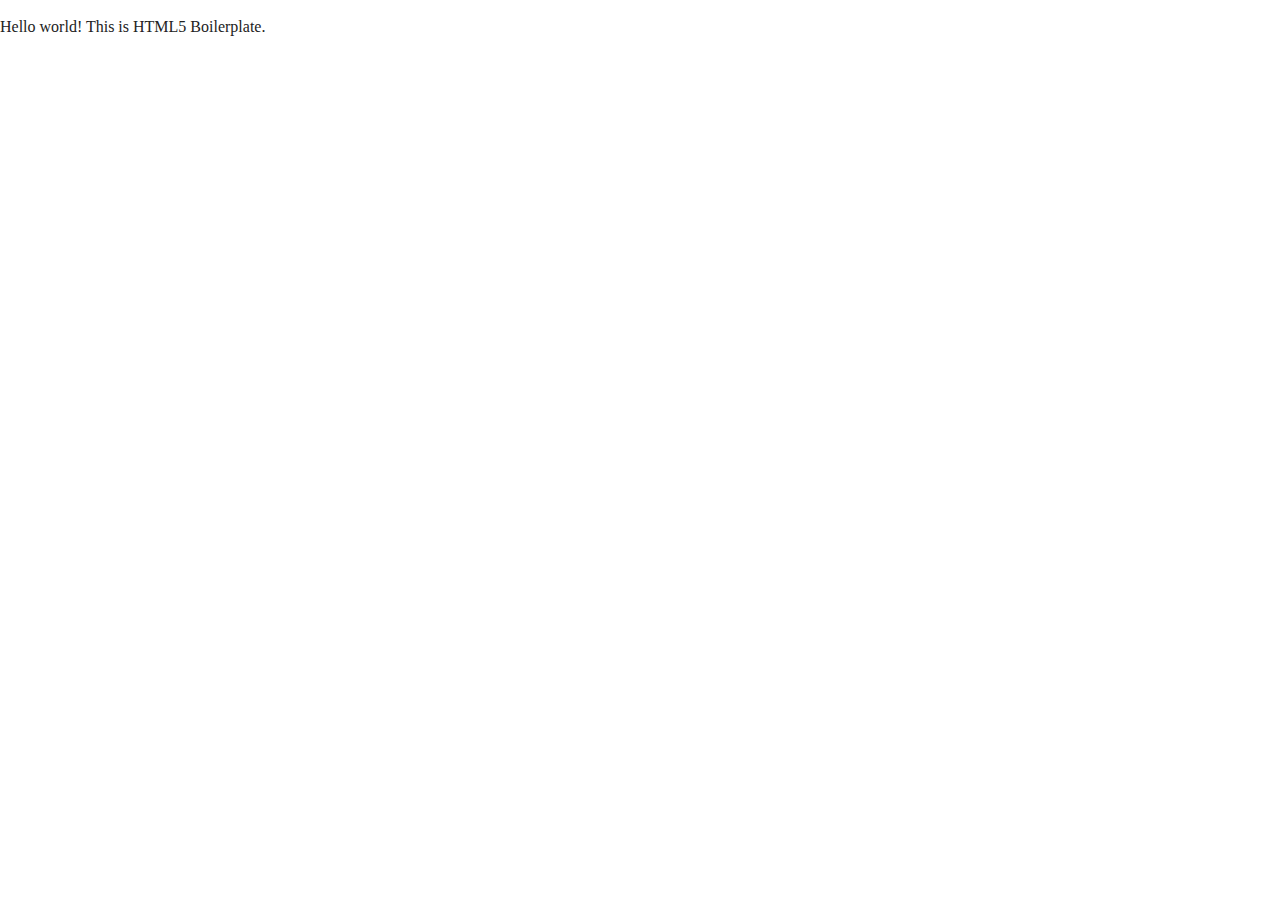
==== about/index.html @ 16cebc6e "Coded raw html for homepage" ====
<!doctype html>
<html class="no-js" lang="">

<head>
  <meta charset="utf-8">
  <title></title>
  <meta name="description" content="">
  <meta name="viewport" content="width=device-width, initial-scale=1">

  <meta property="og:title" content="">
  <meta property="og:type" content="">
  <meta property="og:url" content="">
  <meta property="og:image" content="">

  <link rel="manifest" href="site.webmanifest">
  <link rel="apple-touch-icon" href="icon.png">
  <!-- Place favicon.ico in the root directory -->

  <link rel="stylesheet" href="../css/normalize.css">
  <link rel="stylesheet" href="../css/main.css">

  <meta name="theme-color" content="#fafafa">
</head>

<body>

  <!-- Add your site or application content here -->
  <p>Hello world! This is HTML5 Boilerplate.</p>
  <script src="../js/vendor/modernizr-3.11.2.min.js"></script>
  <script src="../js/plugins.js"></script>
  <script src="../js/main.js"></script>

  <!-- Google Analytics: change UA-XXXXX-Y to be your site's ID. -->
  <script>
    window.ga = function () { ga.q.push(arguments) }; ga.q = []; ga.l = +new Date;
    ga('create', 'UA-XXXXX-Y', 'auto'); ga('set', 'anonymizeIp', true); ga('set', 'transport', 'beacon'); ga('send', 'pageview')
  </script>
  <script src="https://www.google-analytics.com/analytics.js" async></script>
</body>

</html>
---- css/main.css ----
/*! HTML5 Boilerplate v8.0.0 | MIT License | https://html5boilerplate.com/ */

/* main.css 2.1.0 | MIT License | https://github.com/h5bp/main.css#readme */
/*
 * What follows is the result of much research on cross-browser styling.
 * Credit left inline and big thanks to Nicolas Gallagher, Jonathan Neal,
 * Kroc Camen, and the H5BP dev community and team.
 */

/* ==========================================================================
   Base styles: opinionated defaults
   ========================================================================== */

html {
  color: #222;
  font-size: 1em;
  line-height: 1.4;
}

/*
 * Remove text-shadow in selection highlight:
 * https://twitter.com/miketaylr/status/12228805301
 *
 * Vendor-prefixed and regular ::selection selectors cannot be combined:
 * https://stackoverflow.com/a/16982510/7133471
 *
 * Customize the background color to match your design.
 */

::-moz-selection {
  background: #b3d4fc;
  text-shadow: none;
}

::selection {
  background: #b3d4fc;
  text-shadow: none;
}

/*
 * A better looking default horizontal rule
 */

hr {
  display: block;
  height: 1px;
  border: 0;
  border-top: 1px solid #ccc;
  margin: 1em 0;
  padding: 0;
}

/*
 * Remove the gap between audio, canvas, iframes,
 * images, videos and the bottom of their containers:
 * https://github.com/h5bp/html5-boilerplate/issues/440
 */

audio,
canvas,
iframe,
img,
svg,
video {
  vertical-align: middle;
}

/*
 * Remove default fieldset styles.
 */

fieldset {
  border: 0;
  margin: 0;
  padding: 0;
}

/*
 * Allow only vertical resizing of textareas.
 */

textarea {
  resize: vertical;
}

/* ==========================================================================
   Author's custom styles
   ========================================================================== */

/* ==========================================================================
   Helper classes
   ========================================================================== */

/*
 * Hide visually and from screen readers
 */

.hidden,
[hidden] {
  display: none !important;
}

/*
 * Hide only visually, but have it available for screen readers:
 * https://snook.ca/archives/html_and_css/hiding-content-for-accessibility
 *
 * 1. For long content, line feeds are not interpreted as spaces and small width
 *    causes content to wrap 1 word per line:
 *    https://medium.com/@jessebeach/beware-smushed-off-screen-accessible-text-5952a4c2cbfe
 */

.sr-only {
  border: 0;
  clip: rect(0, 0, 0, 0);
  height: 1px;
  margin: -1px;
  overflow: hidden;
  padding: 0;
  position: absolute;
  white-space: nowrap;
  width: 1px;
  /* 1 */
}

/*
 * Extends the .sr-only class to allow the element
 * to be focusable when navigated to via the keyboard:
 * https://www.drupal.org/node/897638
 */

.sr-only.focusable:active,
.sr-only.focusable:focus {
  clip: auto;
  height: auto;
  margin: 0;
  overflow: visible;
  position: static;
  white-space: inherit;
  width: auto;
}

/*
 * Hide visually and from screen readers, but maintain layout
 */

.invisible {
  visibility: hidden;
}

/*
 * Clearfix: contain floats
 *
 * For modern browsers
 * 1. The space content is one way to avoid an Opera bug when the
 *    `contenteditable` attribute is included anywhere else in the document.
 *    Otherwise it causes space to appear at the top and bottom of elements
 *    that receive the `clearfix` class.
 * 2. The use of `table` rather than `block` is only necessary if using
 *    `:before` to contain the top-margins of child elements.
 */

.clearfix::before,
.clearfix::after {
  content: " ";
  display: table;
}

.clearfix::after {
  clear: both;
}

/* ==========================================================================
   EXAMPLE Media Queries for Responsive Design.
   These examples override the primary ('mobile first') styles.
   Modify as content requires.
   ========================================================================== */

@media only screen and (min-width: 35em) {
  /* Style adjustments for viewports that meet the condition */
}

@media print,
  (-webkit-min-device-pixel-ratio: 1.25),
  (min-resolution: 1.25dppx),
  (min-resolution: 120dpi) {
  /* Style adjustments for high resolution devices */
}

/* ==========================================================================
   Print styles.
   Inlined to avoid the additional HTTP request:
   https://www.phpied.com/delay-loading-your-print-css/
   ========================================================================== */

@media print {
  *,
  *::before,
  *::after {
    background: #fff !important;
    color: #000 !important;
    /* Black prints faster */
    box-shadow: none !important;
    text-shadow: none !important;
  }

  a,
  a:visited {
    text-decoration: underline;
  }

  a[href]::after {
    content: " (" attr(href) ")";
  }

  abbr[title]::after {
    content: " (" attr(title) ")";
  }

  /*
   * Don't show links that are fragment identifiers,
   * or use the `javascript:` pseudo protocol
   */
  a[href^="#"]::after,
  a[href^="javascript:"]::after {
    content: "";
  }

  pre {
    white-space: pre-wrap !important;
  }

  pre,
  blockquote {
    border: 1px solid #999;
    page-break-inside: avoid;
  }

  /*
   * Printing Tables:
   * https://web.archive.org/web/20180815150934/http://css-discuss.incutio.com/wiki/Printing_Tables
   */
  thead {
    display: table-header-group;
  }

  tr,
  img {
    page-break-inside: avoid;
  }

  p,
  h2,
  h3 {
    orphans: 3;
    widows: 3;
  }

  h2,
  h3 {
    page-break-after: avoid;
  }
}
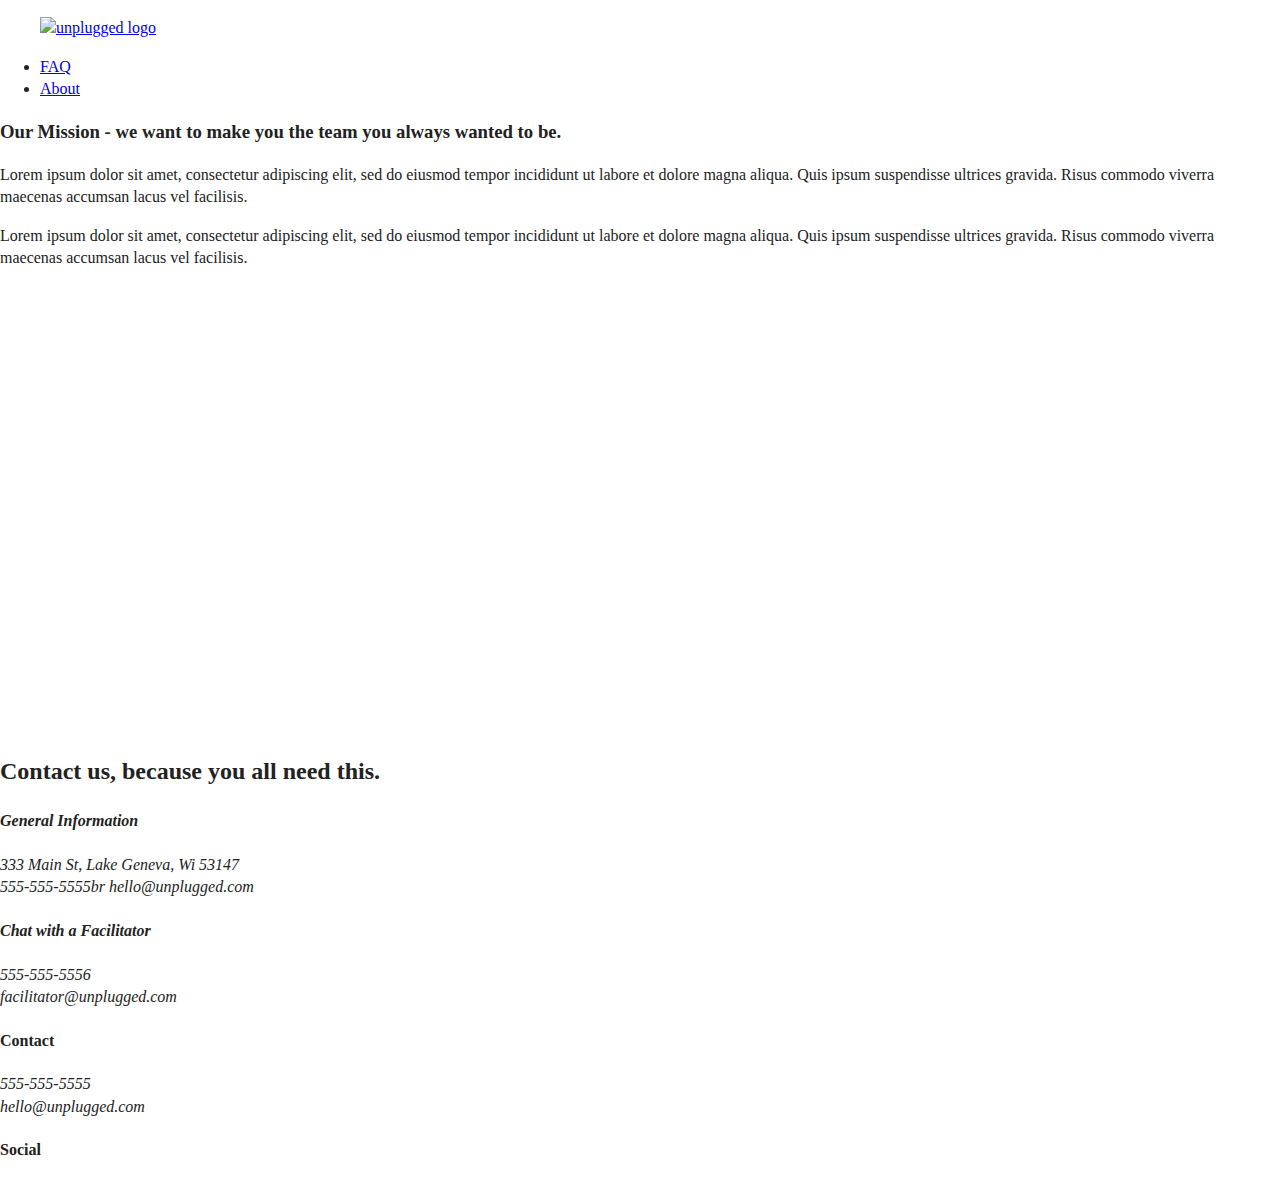
==== commit c1a9fce3: "Coded the raw html for the about page" ====
--- a/about/index.html
+++ b/about/index.html
@@ -3,7 +3,7 @@
 
 <head>
   <meta charset="utf-8">
-  <title></title>
+  <title>Unplugged</title>
   <meta name="description" content="">
   <meta name="viewport" content="width=device-width, initial-scale=1">
 
@@ -19,13 +19,105 @@
   <link rel="stylesheet" href="../css/normalize.css">
   <link rel="stylesheet" href="../css/main.css">
 
+  <!-- Google Fonts -->
+  <link href="https://fonts.googleapis.com/css?family=Open+Sans:400,700|Poppins:500,700" rel="stylesheet">
+  <!-- FontAwesome CDN version 5.5 -->
+  <link rel="stylesheet" href="https://use.fontawesome.com/releases/v5.5.0/css/all.css" integrity="sha384-B4dIYHKNBt8Bc12p+WXckhzcICo0wtJAoU8YZTY5qE0Id1GSseTk6S+L3BlXeVIU" crossorigin="anonymous">
+
   <meta name="theme-color" content="#fafafa">
 </head>
 
 <body>
+  <!-- HEADER -->
+  <header>
+    <div class="content-wrapper">
+      <figure>
+        <a href="#"><img src="img/unpluggedlogo.png" alt="unplugged logo"></a>
+      </figure>
+        <div class="header-divider"></div>
+        <nav>
+          <ul>
+            <li><a href="faq/index.html" target="_blank">FAQ</a></li>
+            <li><a href="about/index.html" target="_blank">About</a></li>
+          </ul>
+        </nav>
+    </div>
+  </header>
+  <!-- MAIN -->
+  <main>
+    <section class="mission">
+        <div class="content-wrapper">
+            <h3>Our Mission - we want to make you the team you always wanted to be.</h3>
+            <div class="mission-content">
+                <p>Lorem ipsum dolor sit amet, consectetur adipiscing elit, sed do eiusmod tempor incididunt ut labore et dolore magna aliqua. Quis ipsum suspendisse ultrices gravida. Risus commodo viverra maecenas accumsan lacus vel facilisis.</p>
+                <p>Lorem ipsum dolor sit amet, consectetur adipiscing elit, sed do eiusmod tempor incididunt ut labore et dolore magna aliqua. Quis ipsum suspendisse ultrices gravida. Risus commodo viverra maecenas accumsan lacus vel facilisis.</p>
+            </div><!-- mission-content end-->
+        </div><!-- content-wrapper end-->
+    </section>
+    <section class="map">
+        <figure>
+            <iframe src="https://www.google.com/maps/embed?pb=!1m18!1m12!1m3!1d2937.264848877189!2d-88.42986248453636!3d42.59212397917199!2m3!1f0!2f0!3f0!3m2!1i1024!2i768!4f13.1!3m3!1m2!1s0x88058bbbacb5568f%3A0xac5d9a1fbeb32534!2s333+W+Main+St%2C+Lake+Geneva%2C+WI+53147!5e0!3m2!1sen!2sus!4v1541558469187" width="600" height="450" frameborder="0" style="border:0" allowfullscreen=""></iframe>
+        </figure>
+    </section>
+    <section class="contact-section">
+        <div class="content-wrapper">
+            <h2>Contact us, because you all need this.</h2>
+            <address class="contact-content">
+                <div>
+                    <h4>General Information</h4>
+                    <p>333 Main St, Lake Geneva, Wi 53147
+                        <br>
+                        555-555-5555br  
+                        hello@unplugged.com
+                    </p>
+                </div>
+                <div>
+                    <h4>Chat with a Facilitator</h4>
+                    <p>555-555-5556
+                        <br>
+                        facilitator@unplugged.com
+                    </p>
+                </div>
+            </address>
+        </div>
+    </section>
+  </main>
+  <!-- FOOTER -->
+  <footer>
+    <div class="content-wrapper">
+      <div class="footer-content">
+        <div class="contact">
+          <h4>Contact</h4>
+          <address>
+            <p>555-555-5555
+              <br>
+              hello@unplugged.com
+            </p>
+          </address>
+        </div><!-- contact end -->
+        <div class="social">
+          <h4>Social</h4>
+          <div class="social-icons">
+            <p>
+              <a href="https://www.facebook.com/Skillcrush/" target="_blank"><i class="fab fa-facebook-f"></i></a>
+            </p>
+            <p>
+              <a href="https://twitter.com/Skillcrush" target="_blank"><i class="fab fa-twitter"></i></a>
+            </p>
+            <p>
+              <a href="https://www.instagram.com/skillcrush/" target="_blank"><i class="fab fa-instagram"></i></a>
+            </p>
+          </div><!-- social icons ends-->
+        </div><!-- social ends -->
+      </div><!-- footer-content ends -->
+    </div><!-- content wrapper ends -->
+    <div class="copyright">
 
-  <!-- Add your site or application content here -->
-  <p>Hello world! This is HTML5 Boilerplate.</p>
+    </div>
+  </footer>
+
+
+  <!-- Scripts -->
   <script src="../js/vendor/modernizr-3.11.2.min.js"></script>
   <script src="../js/plugins.js"></script>
   <script src="../js/main.js"></script>
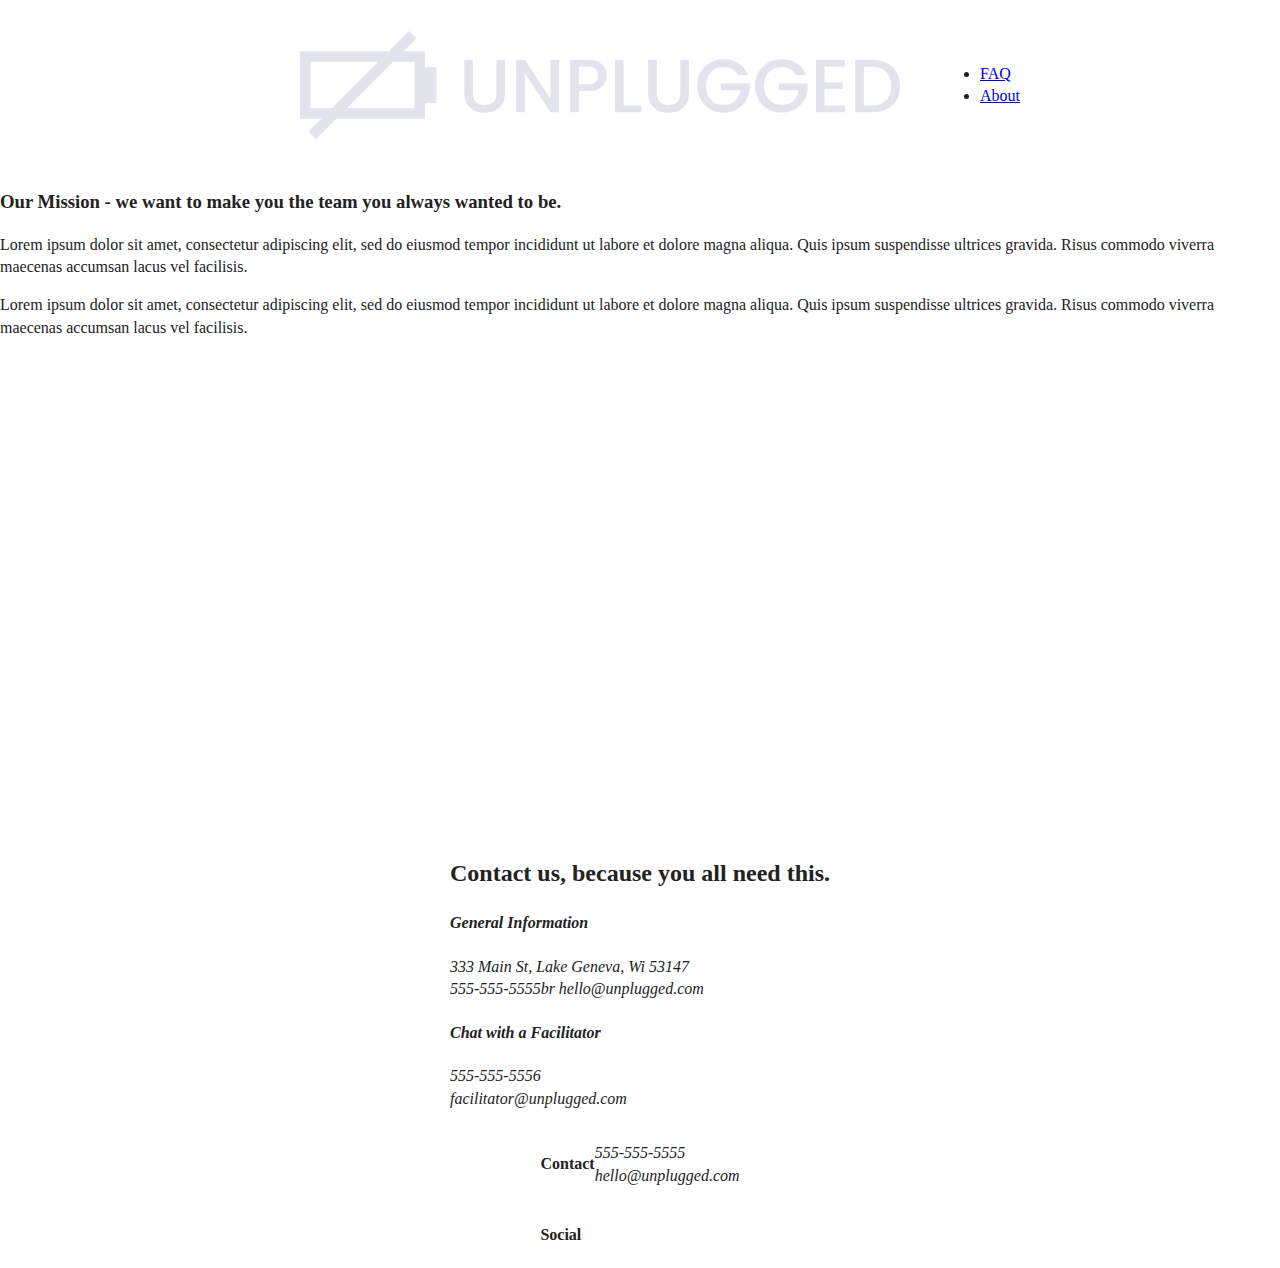
==== commit e945cf6c: "Added responsive css" ====
--- a/about/index.html
+++ b/about/index.html
@@ -32,7 +32,7 @@
   <header>
     <div class="content-wrapper">
       <figure>
-        <a href="#"><img src="img/unpluggedlogo.png" alt="unplugged logo"></a>
+        <a href="#"><img src="../img/unpluggedlogo.png" alt="unplugged logo"></a>
       </figure>
         <div class="header-divider"></div>
         <nav>
--- a/css/main.css
+++ b/css/main.css
@@ -86,6 +86,197 @@
 /* ==========================================================================
    Author's custom styles
    ========================================================================== */
+
+/* -------------------- Base Header - Footer Styles ---------------------------*/
+
+header, footer {
+  display: flex;
+  justify-content: center;
+  align-items: center;
+  flex-flow: row wrap;
+}
+
+/* Header Styles */
+header {
+  padding: 15px 0;
+}
+
+header .content-wrapper {
+  margin: 0;
+  display: flex;
+  justify-content: center;
+  align-items: center;
+  flex-flow: row wrap;
+}
+
+header figure {
+
+}
+
+.header-divider {
+
+}
+
+header nav {
+  display: flex;
+  justify-content: center;
+  align-items: center;
+  flex-flow: row wrap;
+}
+
+  /* Here Area Styles */
+.hero-area {
+  background: url('../img/bridge.jpg');
+  background-size: cover;
+  background-position: center;
+  min-height: 500px;
+  display: flex;
+  justify-content: center;
+  flex-flow: row wrap;
+}
+
+main .content-wrapper {
+
+}
+
+aside {
+  display: flex;
+justify-content: center;
+align-items: center;
+flex-flow: row wrap;
+}
+
+main .form-description {
+
+}
+
+main .form {
+
+}
+
+main form {
+
+}
+
+/* Features Styles */
+.features {
+  display: flex;
+  justify-content: center;
+  align-items: center;
+  flex-flow: row wrap;
+}
+
+.features .content-wrapper {
+
+}
+
+.feature-items {
+  display: flex;
+  justify-content: center;
+  align-items: center;
+  flex-flow: row wrap;
+}
+
+.fontawesome-icons {
+
+}
+
+.features-items-description {
+
+}
+
+/* Reviews Styles */ 
+.reviews {
+  display: flex;
+  justify-content: center;
+  align-items: center;
+  flex-flow: row wrap;
+}
+
+.reviews .content-wrapper {
+
+}
+
+.reviews figure {
+
+}
+
+/* -------------------- About Page Styles ---------------------------*/
+.mission {
+  display: flex;
+  justify-content: center;
+  align-items: center;
+  flex-flow: row wrap;
+}
+
+.contact-section {
+  display: flex;
+  justify-content: center;
+  align-items: center;
+  flex-flow: row wrap;
+}
+
+/* -------------------- FAQ Page Styles ---------------------------*/
+
+.faq {
+  display: flex;
+  justify-content: center;
+  align-items: center;
+  flex-flow: row wrap;
+}
+
+.faq .content-wrapper {
+  display: flex;
+  justify-content: center;
+  align-items: center;
+  flex-flow: row wrap;
+}
+
+
+
+
+/* -------------------- Mobile Styles - Homepage ---------------------------*/
+.hero-area {
+
+}
+
+aside {
+
+}
+
+/* -------------------- Mobile Styles - About Page ---------------------------*/
+
+/* -------------------- Mobile Styles - FAQ Page ---------------------------*/
+
+
+/* Footer Styles */
+
+footer {
+
+}
+
+footer .content-wrapper {
+
+}
+
+.contact {
+  display: flex;
+  justify-content: center;
+  align-items: center;
+  flex-flow: row wrap;
+}
+
+footer address {
+
+}
+
+.social {
+
+}
+
+.social-icons {
+
+}
 
 /* ==========================================================================
    Helper classes
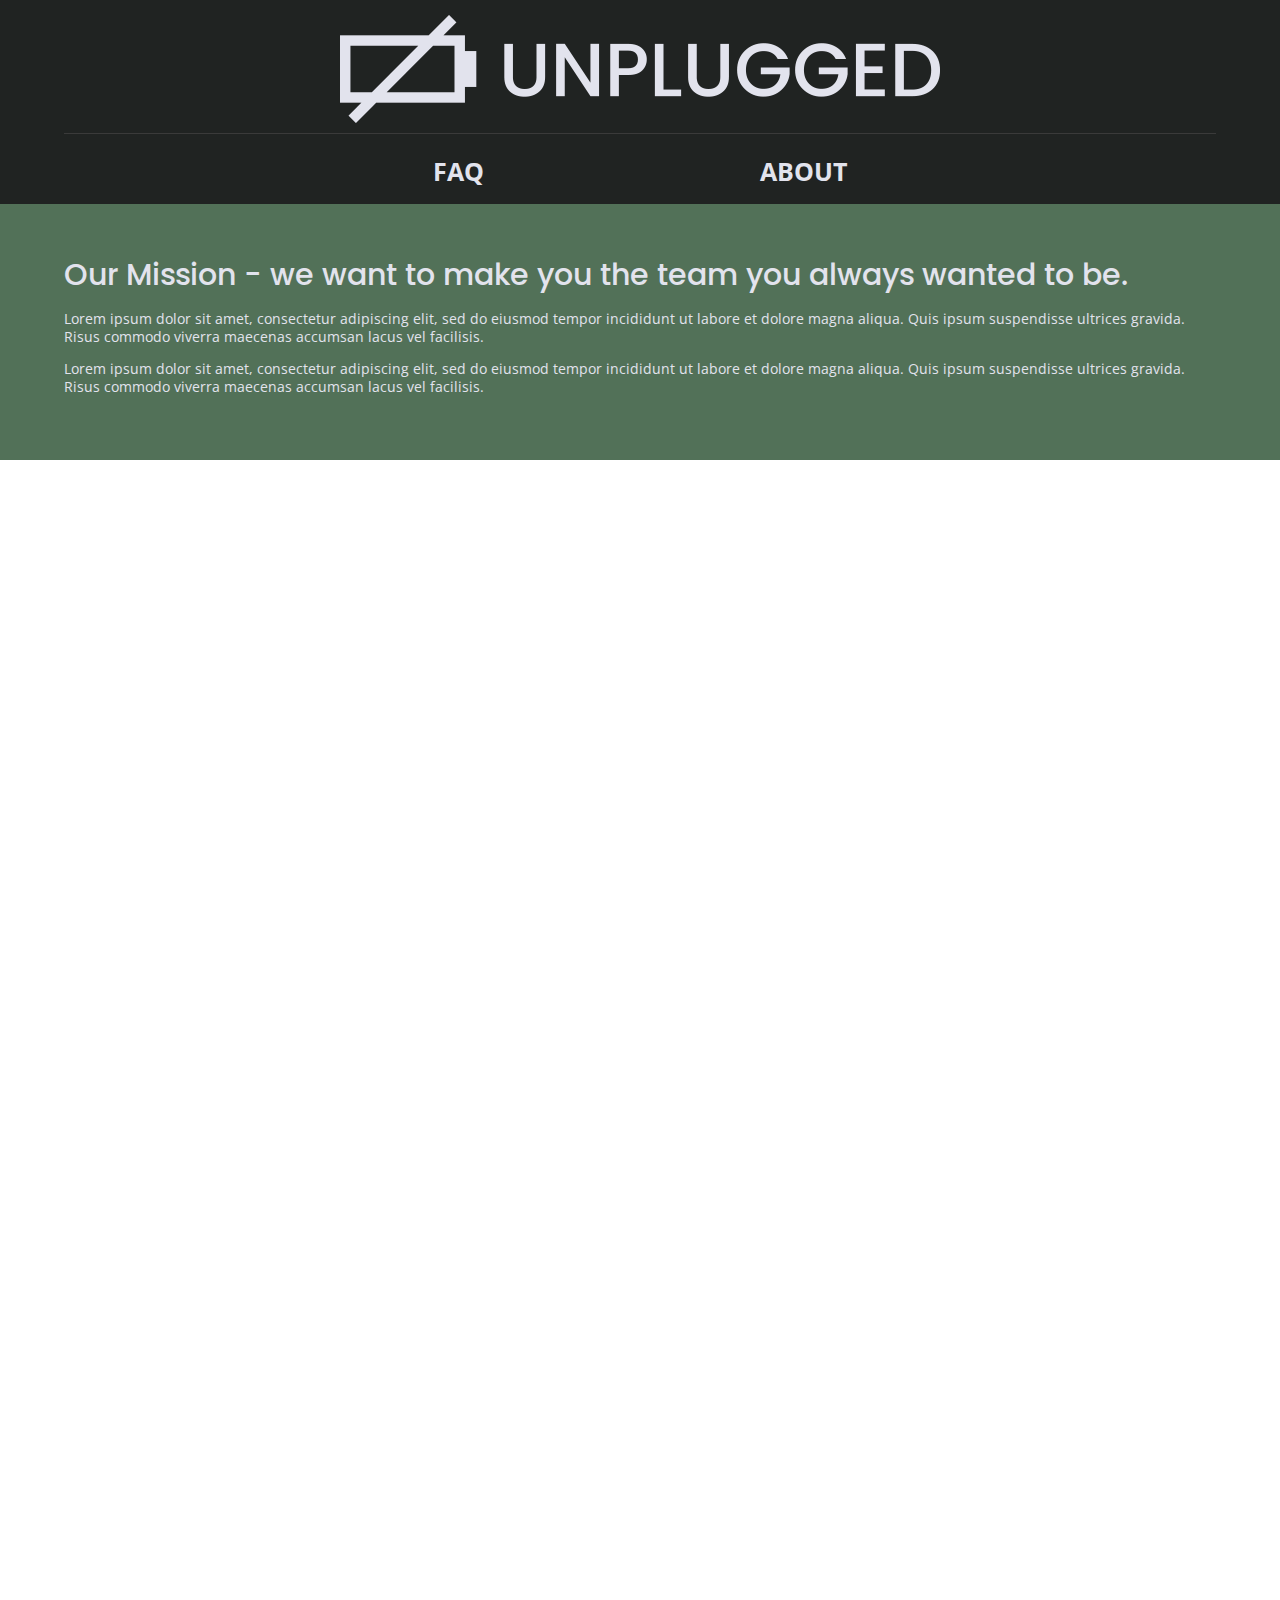
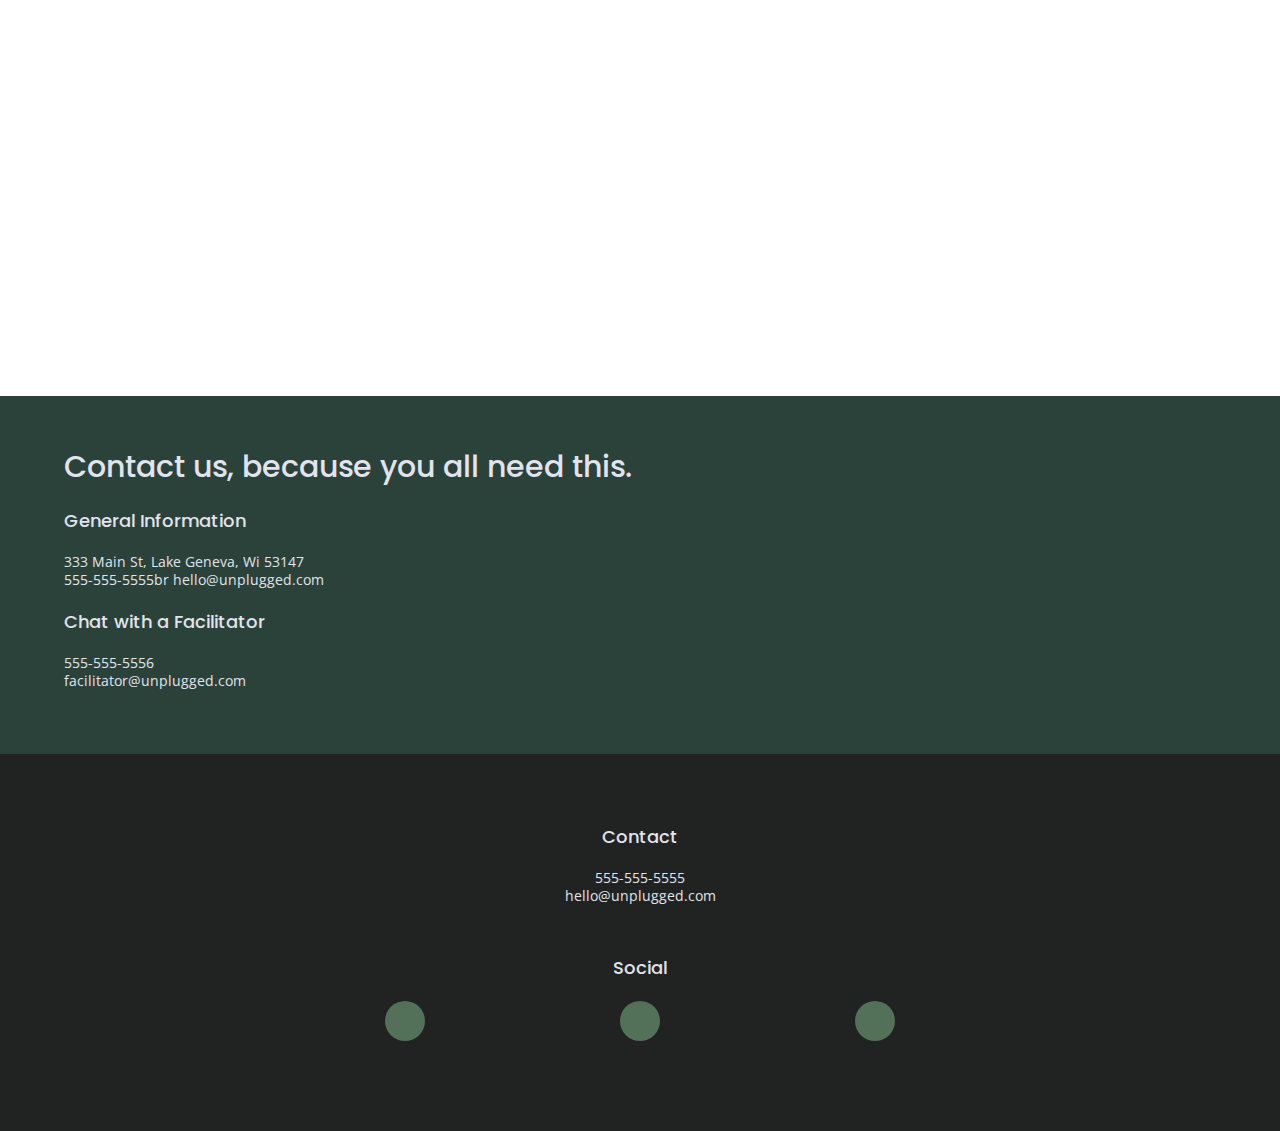
==== commit b8bfdb71: "Add design css for home, about and faq page for mobile" ====
--- a/about/index.html
+++ b/about/index.html
@@ -37,8 +37,8 @@
         <div class="header-divider"></div>
         <nav>
           <ul>
-            <li><a href="faq/index.html" target="_blank">FAQ</a></li>
-            <li><a href="about/index.html" target="_blank">About</a></li>
+            <li><a href="../faq/index.html" target="_blank">FAQ</a></li>
+            <li><a href="index.html" target="_blank">About</a></li>
           </ul>
         </nav>
     </div>
@@ -47,7 +47,7 @@
   <main>
     <section class="mission">
         <div class="content-wrapper">
-            <h3>Our Mission - we want to make you the team you always wanted to be.</h3>
+            <h2>Our Mission - we want to make you the team you always wanted to be.</h2>
             <div class="mission-content">
                 <p>Lorem ipsum dolor sit amet, consectetur adipiscing elit, sed do eiusmod tempor incididunt ut labore et dolore magna aliqua. Quis ipsum suspendisse ultrices gravida. Risus commodo viverra maecenas accumsan lacus vel facilisis.</p>
                 <p>Lorem ipsum dolor sit amet, consectetur adipiscing elit, sed do eiusmod tempor incididunt ut labore et dolore magna aliqua. Quis ipsum suspendisse ultrices gravida. Risus commodo viverra maecenas accumsan lacus vel facilisis.</p>
--- a/css/main.css
+++ b/css/main.css
@@ -87,6 +87,53 @@
    Author's custom styles
    ========================================================================== */
 
+ /* -------------------- Global Styles  ---------------------------*/  
+
+ body {
+  font-size: 1em;
+  font-family: 'Open Sans', sans-serif;
+  color: #e2e3ed;
+  text-align: left;
+ }
+
+ h2 {
+  font-family: 'Poppins', sans-serif;
+  font-weight: 500;
+  font-size: 1.875em;
+  margin: 0;
+}
+
+h3, h4 {
+  font-family: 'Poppins', sans-serif;
+  font-weight: 500;
+  font-size: 1.125em;
+  margin: 20px 0;
+}
+
+p {
+  font-size: .875em;
+  line-height: 1.285;
+}
+
+a {
+  color: #e2e3ed;
+  text-decoration: none;
+}
+
+ img {
+   width: 100%;
+ }
+
+ figure {
+   margin: 0;
+ }
+
+ ul, ol {
+   list-style: none;
+   margin: 0;
+   padding: 0;
+ }
+
 /* -------------------- Base Header - Footer Styles ---------------------------*/
 
 header, footer {
@@ -94,6 +141,7 @@
   justify-content: center;
   align-items: center;
   flex-flow: row wrap;
+  background: #202322;
 }
 
 /* Header Styles */
@@ -109,19 +157,45 @@
   flex-flow: row wrap;
 }
 
+.content-wrapper {
+  width: 90%;
+  margin: 50px 0;
+}
+
 header figure {
-
+  width: 60%;
+  display: flex;
+  justify-content: center;
+  align-items: center;
+  flex-flow: row wrap;
 }
 
 .header-divider {
-
+  background: #3a3a3a;
+    height: 1px;
+    width: 100%;
+    margin: 10px 0 20px 0;
 }
 
 header nav {
-  display: flex;
-  justify-content: center;
-  align-items: center;
-  flex-flow: row wrap;
+  width: 60%;
+  font-size: 1.25em;
+  font-weight: 700;
+  text-transform: uppercase;
+  display: flex;
+  justify-content: center;
+  align-items: center;
+  flex-flow: row wrap;
+}
+
+header nav ul {
+  width: 100%;
+  display: flex;
+  justify-content: space-around;
+}
+
+header nav ul li {
+  font-size: 1.25em;
 }
 
   /* Here Area Styles */
@@ -135,15 +209,45 @@
   flex-flow: row wrap;
 }
 
-main .content-wrapper {
-
+.hero-area h1 {
+  font-size: 2.25em;
+  font-family: 'Poppins', Helvetica, Arial, sans-serif;
+  font-weight: 500;
+  line-height: 1.2;
 }
 
 aside {
-  display: flex;
-justify-content: center;
-align-items: center;
-flex-flow: row wrap;
+  background: #527158;
+  display: flex;
+  justify-content: center;
+  align-items: center;
+  flex-flow: row wrap;
+}
+
+aside .form {
+  margin-top: 30px;
+}
+
+input[type=text] {
+  box-sizing: border-box;
+  width: 100%;
+  color: #2a423a;
+  font-style: italic;
+  padding: 1em;
+}
+
+input[type=button] {
+  width: 100%;
+  padding: 20px 0;
+  margin-top: 20px;
+  background: #2a423a;
+  font-family: 'Poppins', Helvetica, Arial, sans-serif;
+  font-weight: 500;
+  font-size: 1.125em;
+  color: #e2e3ed;
+  border: none;
+  text-align: center;
+  text-transform: uppercase;
 }
 
 main .form-description {
@@ -160,9 +264,11 @@
 
 /* Features Styles */
 .features {
-  display: flex;
-  justify-content: center;
-  align-items: center;
+  background: url(../img/unplugged-retreat.jpg);
+  background-size: cover;
+  background-position: center;
+  display: flex;
+  justify-content: center;
   flex-flow: row wrap;
 }
 
@@ -170,31 +276,43 @@
 
 }
 
-.feature-items {
-  display: flex;
-  justify-content: center;
-  align-items: center;
-  flex-flow: row wrap;
-}
-
-.fontawesome-icons {
-
-}
-
-.features-items-description {
-
+.features h2 {
+  margin-bottom: 60px;
+}
+
+.features .features-items {
+  display: flex;
+  justify-content: center;
+  align-items: center;
+  flex-flow: row wrap;
+}
+
+.features article {
+  width: 63%;
+  margin: 30px 0;
+}
+
+.features p {
+  text-align: center;
+  margin: 0;
+}
+
+.features i {
+  font-size: 3.75em;
+  margin-bottom: 40px;
 }
 
 /* Reviews Styles */ 
 .reviews {
-  display: flex;
-  justify-content: center;
-  align-items: center;
-  flex-flow: row wrap;
-}
-
-.reviews .content-wrapper {
-
+  background: #2a423a;
+  display: flex;
+  justify-content: center;
+  flex-flow: row wrap;
+}
+
+.reviews h2 {
+  margin-bottom: 40px;
+  line-height: 1;
 }
 
 .reviews figure {
@@ -216,6 +334,30 @@
   flex-flow: row wrap;
 }
 
+.mission {
+  background: #527158;
+  display: flex;
+  justify-content: center;
+  align-items: center;
+  flex-flow: row wrap;
+}
+
+.map figure {
+  width: 100%;
+  height: 0;
+  padding-bottom: 120%;
+  overflow: hidden;
+  position: relative;
+}
+
+.contact-section {
+  background: #2a423a;
+  display: flex;
+  justify-content: center;
+  align-items: center;
+  flex-flow: row wrap;
+}
+
 /* -------------------- FAQ Page Styles ---------------------------*/
 
 .faq {
@@ -230,6 +372,23 @@
   justify-content: center;
   align-items: center;
   flex-flow: row wrap;
+}
+
+.faq {
+  background: #527158;
+  display: flex;
+  justify-content: center;
+  align-items: center;
+  flex-flow: row wrap;
+}
+
+.faq h2 {
+  margin-bottom: 40px;
+  line-height: 1;
+}
+
+.faq-content h4 {
+  line-height: 1.333;
 }
 
 
@@ -252,30 +411,50 @@
 /* Footer Styles */
 
 footer {
-
+  text-align: center;
+  flex-direction: column;
 }
 
 footer .content-wrapper {
-
-}
-
-.contact {
-  display: flex;
-  justify-content: center;
-  align-items: center;
-  flex-flow: row wrap;
-}
-
-footer address {
-
-}
+  width: 55%;
+  margin: 50px 0;
+}
+
+footer p {
+  margin: 0;
+}
+
+footer .contact {
+  margin-bottom: 50px;
+}
+
+address {
+  font-style: normal;
+}
+
 
 .social {
-
-}
-
-.social-icons {
-
+  text-align: center;
+}
+
+footer .social-icons {
+  display: flex;
+  justify-content: space-around;
+  align-items: center;
+}
+
+footer .social-icons p {
+  background: #527158;
+  border-radius: 50%;
+  width: 40px;
+  height: 40px;
+  display: flex;
+  justify-content: center;
+  align-items: center;
+}
+
+footer .copyright {
+  margin: 20px 0;
 }
 
 /* ==========================================================================
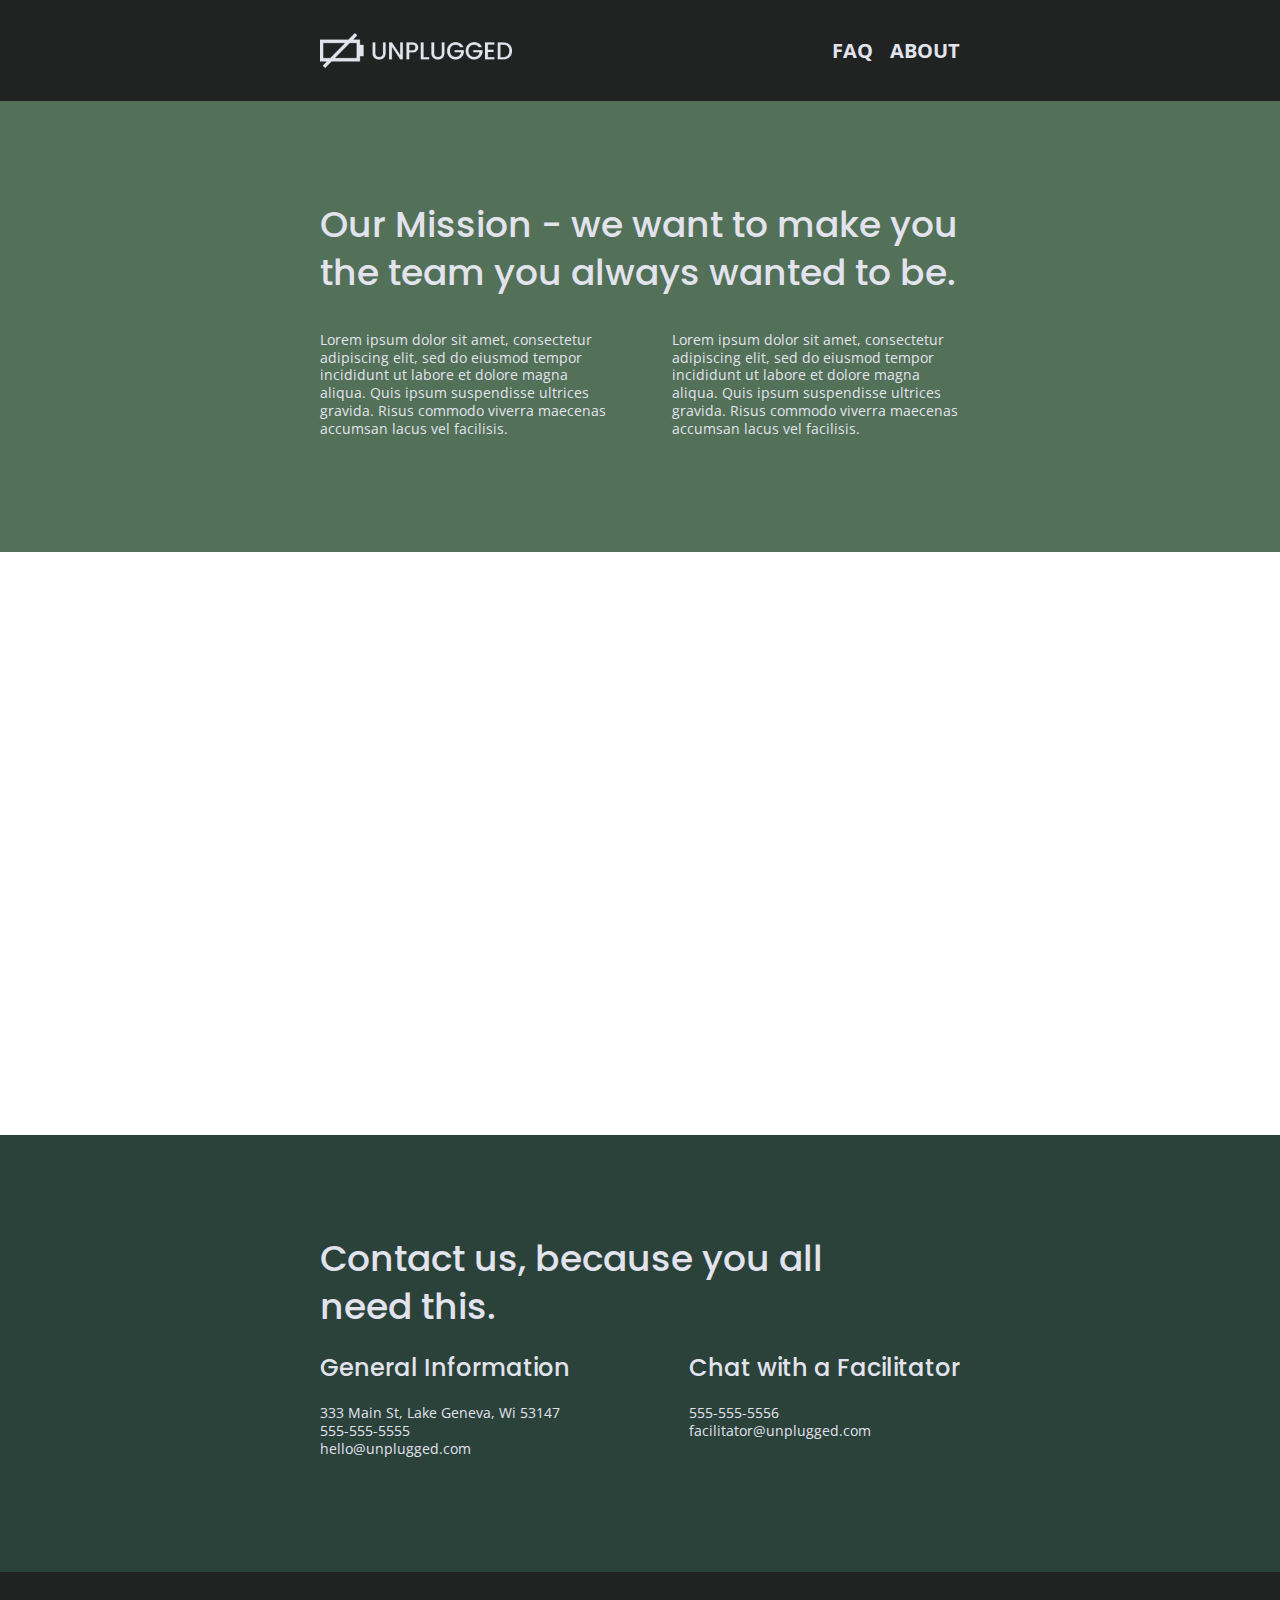
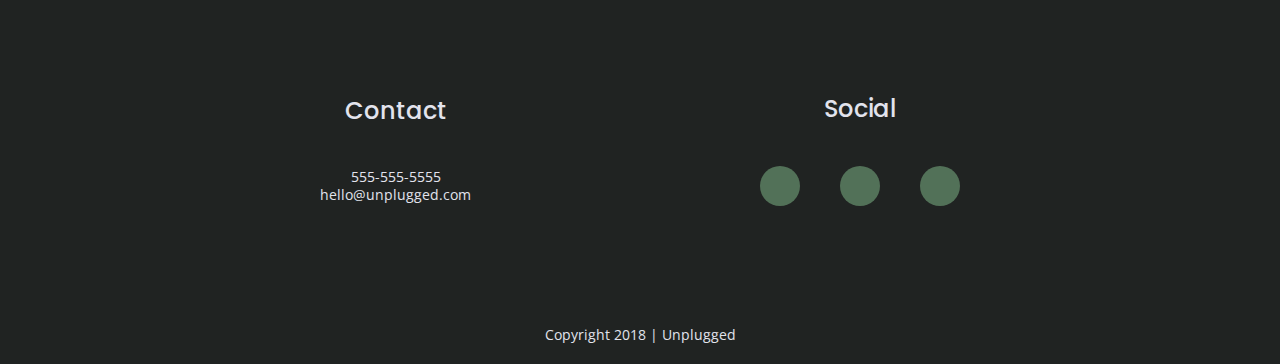
==== commit 8880cb38: "Added tablet responsive code to About and FAQ page" ====
--- a/about/index.html
+++ b/about/index.html
@@ -67,7 +67,8 @@
                     <h4>General Information</h4>
                     <p>333 Main St, Lake Geneva, Wi 53147
                         <br>
-                        555-555-5555br  
+                        555-555-5555
+                        <br>  
                         hello@unplugged.com
                     </p>
                 </div>
@@ -112,7 +113,7 @@
       </div><!-- footer-content ends -->
     </div><!-- content wrapper ends -->
     <div class="copyright">
-
+      <p>Copyright 2018 | Unplugged</p>
     </div>
   </footer>
 
--- a/css/main.css
+++ b/css/main.css
@@ -13,7 +13,7 @@
 
 html {
   color: #222;
-  font-size: 1em;
+  font-size: 16px;
   line-height: 1.4;
 }
 
@@ -179,11 +179,11 @@
 
 header nav {
   width: 60%;
-  font-size: 1.25em;
+  font-size: 1.125em;
   font-weight: 700;
   text-transform: uppercase;
   display: flex;
-  justify-content: center;
+  justify-content: space-around;
   align-items: center;
   flex-flow: row wrap;
 }
@@ -195,7 +195,7 @@
 }
 
 header nav ul li {
-  font-size: 1.25em;
+  font-size: 1.125em;
 }
 
   /* Here Area Styles */
@@ -250,18 +250,6 @@
   text-transform: uppercase;
 }
 
-main .form-description {
-
-}
-
-main .form {
-
-}
-
-main form {
-
-}
-
 /* Features Styles */
 .features {
   background: url(../img/unplugged-retreat.jpg);
@@ -272,10 +260,6 @@
   flex-flow: row wrap;
 }
 
-.features .content-wrapper {
-
-}
-
 .features h2 {
   margin-bottom: 60px;
 }
@@ -313,10 +297,6 @@
 .reviews h2 {
   margin-bottom: 40px;
   line-height: 1;
-}
-
-.reviews figure {
-
 }
 
 /* -------------------- About Page Styles ---------------------------*/
@@ -350,6 +330,14 @@
   position: relative;
 }
 
+.map iframe {
+  width: 100%;
+  height: 100%;
+  position: absolute;
+  top: 0;
+  left: 0;
+}
+
 .contact-section {
   background: #2a423a;
   display: flex;
@@ -357,6 +345,7 @@
   align-items: center;
   flex-flow: row wrap;
 }
+
 
 /* -------------------- FAQ Page Styles ---------------------------*/
 
@@ -395,13 +384,7 @@
 
 
 /* -------------------- Mobile Styles - Homepage ---------------------------*/
-.hero-area {
-
-}
-
-aside {
-
-}
+
 
 /* -------------------- Mobile Styles - About Page ---------------------------*/
 
@@ -545,15 +528,195 @@
    Modify as content requires.
    ========================================================================== */
 
-@media only screen and (min-width: 35em) {
-  /* Style adjustments for viewports that meet the condition */
-}
-
-@media print,
-  (-webkit-min-device-pixel-ratio: 1.25),
-  (min-resolution: 1.25dppx),
-  (min-resolution: 120dpi) {
-  /* Style adjustments for high resolution devices */
+   /* Tablet Styles */
+@media only screen and (min-width: 768px) {
+
+  h2 {
+    font-size: 2.25em;
+    line-height: 1.333;
+  }
+
+  h3 {
+    font-size: 1.5em;
+    line-height: 1.25;
+  }
+
+  footer h4 {
+    font-size: 1.5em;
+    margin-bottom: 40px;
+}
+
+  header {
+    justify-content: space-around;
+    padding: 33px 0;
+  }
+
+  header .content-wrapper {
+    width: 100%;
+    justify-content: space-between;
+  }
+
+  header figure {
+    width: 30%;
+  }
+  
+  .header-divider {
+    display: none;
+  }
+
+  header nav {
+    width: 20%;
+  }
+
+  header nav ul {
+    justify-content: space-between;
+}
+
+  .hero-area {
+    min-height: 600px;
+  }
+
+  .content-wrapper {
+    max-width: 640px;
+    margin: 100px 0;
+  }
+
+  .hero-area h1 {
+    font-size: 3em;
+    line-height: 1;
+    margin: 0;
+  }
+
+  aside .content-wrapper {
+    display: flex;
+    justify-content: space-between;
+    margin: 50px 0;
+    flex-flow: row wrap;
+  }
+
+  aside .content-wrapper .form-description, aside .content-wrapper .form {
+    width: 40%;
+    margin: 0;
+  }
+
+  .features h2 {
+    margin-bottom: 20px;
+  }
+
+  .features article {
+    display: flex;
+    justify-content: center;
+    align-items: center;
+    flex-flow: column wrap;
+    flex-basis: 50%;
+}
+
+.features i {
+  margin-bottom: 30px;
+}
+
+.features .features-item-description {
+  width: 62%;
+}
+
+.reviews h2 {
+  width: 85%;
+}
+
+.reviews article {
+  display: flex;
+  justify-content: space-between;
+} 
+
+.reviews article figure, .reviews article div {
+  width: 49%;
+}
+
+.reviews h3 {
+  width: 75%;
+  margin: 0;
+}
+
+footer .content-wrapper {
+  width: 65%;
+  margin: 100px 0;
+}
+
+footer .footer-content {
+  display: flex;
+  justify-content: space-between;
+  align-items: center;
+  flex-direction: row;
+}
+
+footer .contact {
+  margin-bottom: 0;
+}
+
+footer .social-icons {
+  width: 12.5em;
+  justify-content: space-between;
+}
+
+.faq .content-wrapper {
+  justify-content: space-between;
+  margin: 50px;
+}
+
+.faq h2 {
+  width: 100%;
+}
+
+.faq-content {
+  flex-basis: 45%;
+  margin-top: 50px;
+}
+
+.faq h4, .faq p {
+  font-size: .875em;
+  line-height: 1.125;
+}
+
+.mission-content {
+  display: flex;
+  justify-content: space-between;
+  align-items: center;
+  padding-top: 20px;
+}
+
+.mission-content p {
+  width: 45%;
+}
+
+.map figure {
+  padding-bottom: 45.5%;
+}
+
+.contact-section h2 {
+  width: 80%;
+}
+
+
+.contact-content {
+  display: flex;
+  justify-content: space-between;
+  align-items: flex-start;
+}
+
+.contact-content h4 {
+  font-size: 1.5em;
+}
+
+
+
+
+
+}
+
+
+/* Desktop Styles */
+@media only screen and (min-width: 1200px) {
+
 }
 
 /* ==========================================================================
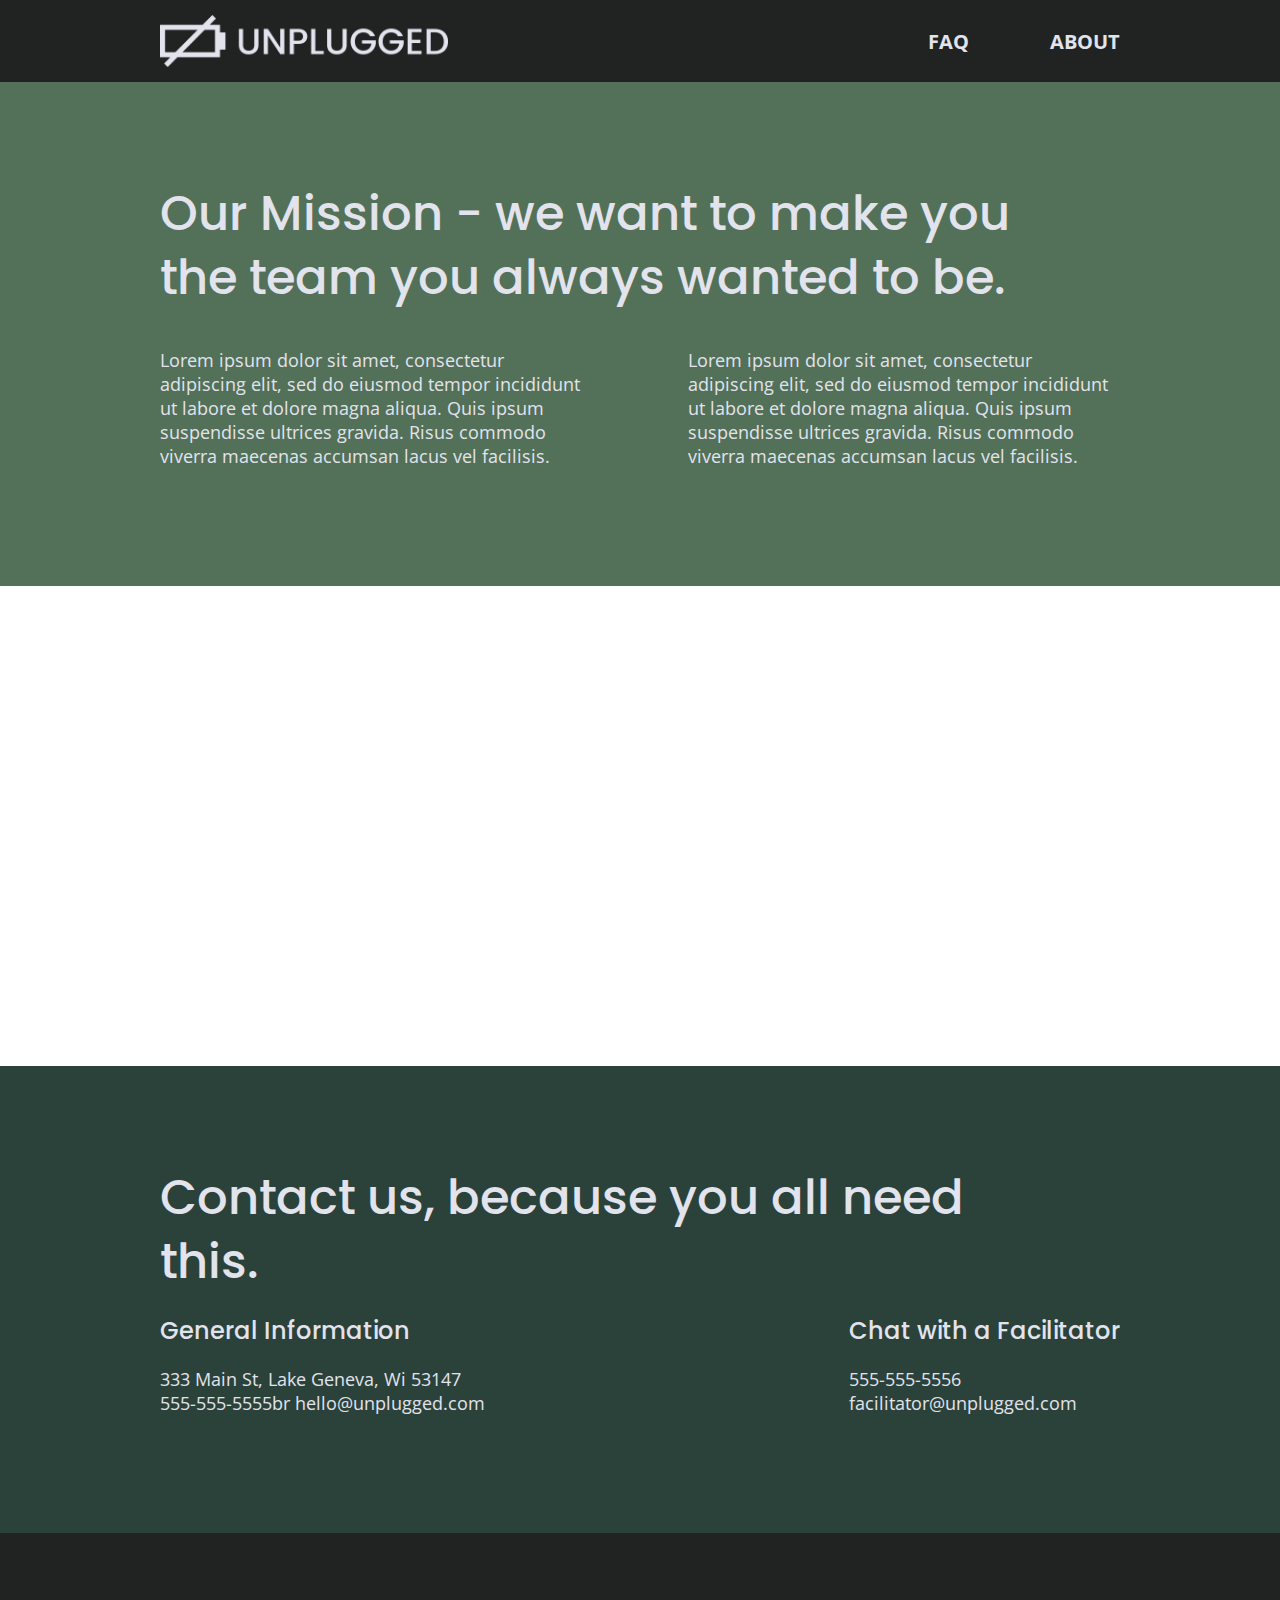
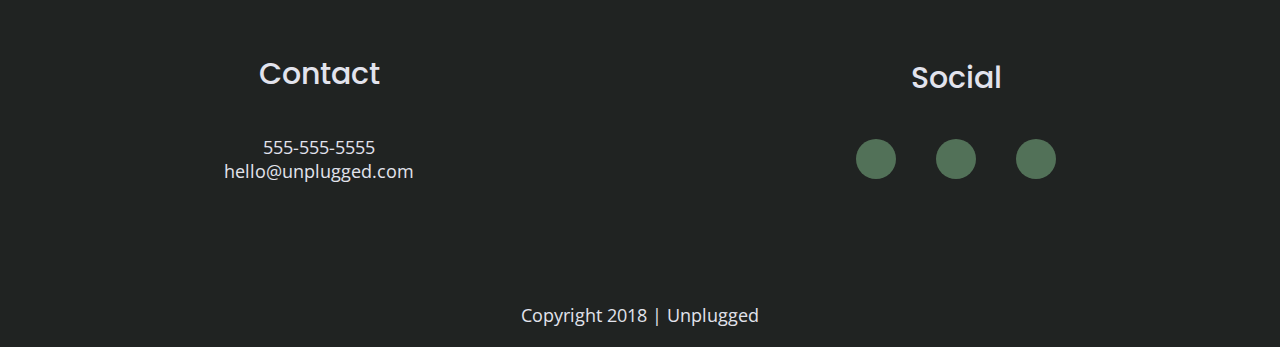
==== commit 42a43757: "Completed styles for desktop" ====
--- a/about/index.html
+++ b/about/index.html
@@ -32,7 +32,7 @@
   <header>
     <div class="content-wrapper">
       <figure>
-        <a href="#"><img src="../img/unpluggedlogo.png" alt="unplugged logo"></a>
+        <a href="../index.html"><img src="../img/unpluggedlogo.png" alt="unplugged logo"></a>
       </figure>
         <div class="header-divider"></div>
         <nav>
@@ -67,8 +67,7 @@
                     <h4>General Information</h4>
                     <p>333 Main St, Lake Geneva, Wi 53147
                         <br>
-                        555-555-5555
-                        <br>  
+                        555-555-5555br  
                         hello@unplugged.com
                     </p>
                 </div>
--- a/css/main.css
+++ b/css/main.css
@@ -179,13 +179,13 @@
 
 header nav {
   width: 60%;
-  font-size: 1.125em;
-  font-weight: 700;
-  text-transform: uppercase;
-  display: flex;
-  justify-content: space-around;
-  align-items: center;
-  flex-flow: row wrap;
+    font-size: 1.125em;
+    font-weight: 700;
+    text-transform: uppercase;
+    display: flex;
+    justify-content: space-around;
+    align-items: center;
+    flex-flow: row wrap;
 }
 
 header nav ul {
@@ -346,7 +346,6 @@
   flex-flow: row wrap;
 }
 
-
 /* -------------------- FAQ Page Styles ---------------------------*/
 
 .faq {
@@ -369,6 +368,10 @@
   justify-content: center;
   align-items: center;
   flex-flow: row wrap;
+}
+
+.faq-content {
+  margin-bottom: 50px;
 }
 
 .faq h2 {
@@ -530,7 +533,7 @@
 
    /* Tablet Styles */
 @media only screen and (min-width: 768px) {
-
+/* Global Styles */
   h2 {
     font-size: 2.25em;
     line-height: 1.333;
@@ -541,11 +544,6 @@
     line-height: 1.25;
   }
 
-  footer h4 {
-    font-size: 1.5em;
-    margin-bottom: 40px;
-}
-
   header {
     justify-content: space-around;
     padding: 33px 0;
@@ -571,6 +569,8 @@
   header nav ul {
     justify-content: space-between;
 }
+
+/* Homepage Styles */
 
   .hero-area {
     min-height: 600px;
@@ -637,85 +637,171 @@
   margin: 0;
 }
 
-footer .content-wrapper {
-  width: 65%;
-  margin: 100px 0;
-}
-
-footer .footer-content {
-  display: flex;
-  justify-content: space-between;
-  align-items: center;
-  flex-direction: row;
-}
-
-footer .contact {
-  margin-bottom: 0;
-}
-
-footer .social-icons {
-  width: 12.5em;
-  justify-content: space-between;
-}
+/* FAQ Styles */
 
 .faq .content-wrapper {
   justify-content: space-between;
-  margin: 50px;
+}
+
+.faq-content {
+  flex-basis: 45%;
+}
+
+/* About Styles */
+
+.mission-content {
+  display: flex;
+  justify-content: space-between;
+  align-items: center;
+  padding-top: 20px;
+}
+
+.mission-content p {
+  width: 45%;
+}
+
+.map figure {
+  padding-bottom: 45.5%;
+}
+
+.contact-section .content-wrapper h2 {
+  width: 80%;
+}
+
+.contact-content {
+  display: flex;
+  justify-content: space-between;
+  align-items: flex-start;
+}
+
+.contact-content h4 {
+  font-size: 1.5em;
+}
+
+
+
+/* Footer Styles */
+
+  footer .content-wrapper {
+    width: 65%;
+    margin: 100px 0;
+  }
+
+  footer .footer-content {
+    display: flex;
+    justify-content: space-between;
+    align-items: center;
+    flex-direction: row;
+  }
+
+  footer h4 {
+    font-size: 1.5em;
+    margin-bottom: 40px;
+  }
+
+  footer .contact {
+    margin-bottom: 0;
+  }
+
+  footer .social-icons {
+    width: 12.5em;
+    justify-content: space-between;
+  }
+
+
+}
+
+
+/* Desktop Styles */
+@media only screen and (min-width: 1200px) {
+/* Global Styles */
+  h3, h4 {
+    font-size: 1.875em;
+}
+
+p {
+  font-size: 1.125em;
+  line-height: 1.333;
+}
+
+  header {
+    padding: 15px 0;
+  }
+
+  .content-wrapper {
+    max-width: 960px;
+  }
+
+ /* Homepage Styles */
+  .hero-area h1 {
+    font-size: 3.75em;
+    width: 80%;
+  }
+
+  aside .content-wrapper {
+    justify-content: space-around;
+  }
+
+  aside .content-wrapper .form-description, aside .content-wrapper .form {
+    width: 30%
+  }
+
+  .form-description p {
+    font-size: 1.125em;
+  }
+
+
+  .features h2 {
+    width: 90%;
+  }
+
+  .features article {
+    flex-basis: 33%;
+  }
+
+  .reviews h2 {
+    margin-bottom: 100px;
+  }
+
+/* FAQ Styles */
+
+
+.faq .content-wrapper {
+  margin-top: 50px;
 }
 
 .faq h2 {
   width: 100%;
-}
-
-.faq-content {
-  flex-basis: 45%;
-  margin-top: 50px;
+  font-size: 3em;
+
 }
 
 .faq h4, .faq p {
-  font-size: .875em;
-  line-height: 1.125;
-}
-
-.mission-content {
-  display: flex;
-  justify-content: space-between;
-  align-items: center;
-  padding-top: 20px;
-}
-
-.mission-content p {
-  width: 45%;
+  font-size: 1.125em;
+  line-height: 1;
+}
+
+.faq h4, .faq p {
+  font-size: 1.125em;
+  line-height: 1;
+}
+
+/* About Styles */
+.mission h2, .contact-section .content-wrapper h2 {
+  width: 95%;
+  font-size: 3em;
 }
 
 .map figure {
-  padding-bottom: 45.5%;
-}
-
-.contact-section h2 {
-  width: 80%;
-}
-
-
-.contact-content {
-  display: flex;
-  justify-content: space-between;
-  align-items: flex-start;
-}
-
-.contact-content h4 {
-  font-size: 1.5em;
-}
-
-
-
-
-
-}
-
-
-/* Desktop Styles */
-@media only screen and (min-width: 1200px) {
+    padding-bottom: 37.5%;
+}
+
+/* Footer Styles */
+
+footer h4 {
+  font-size: 1.875em;
+}
+
 
 }
 
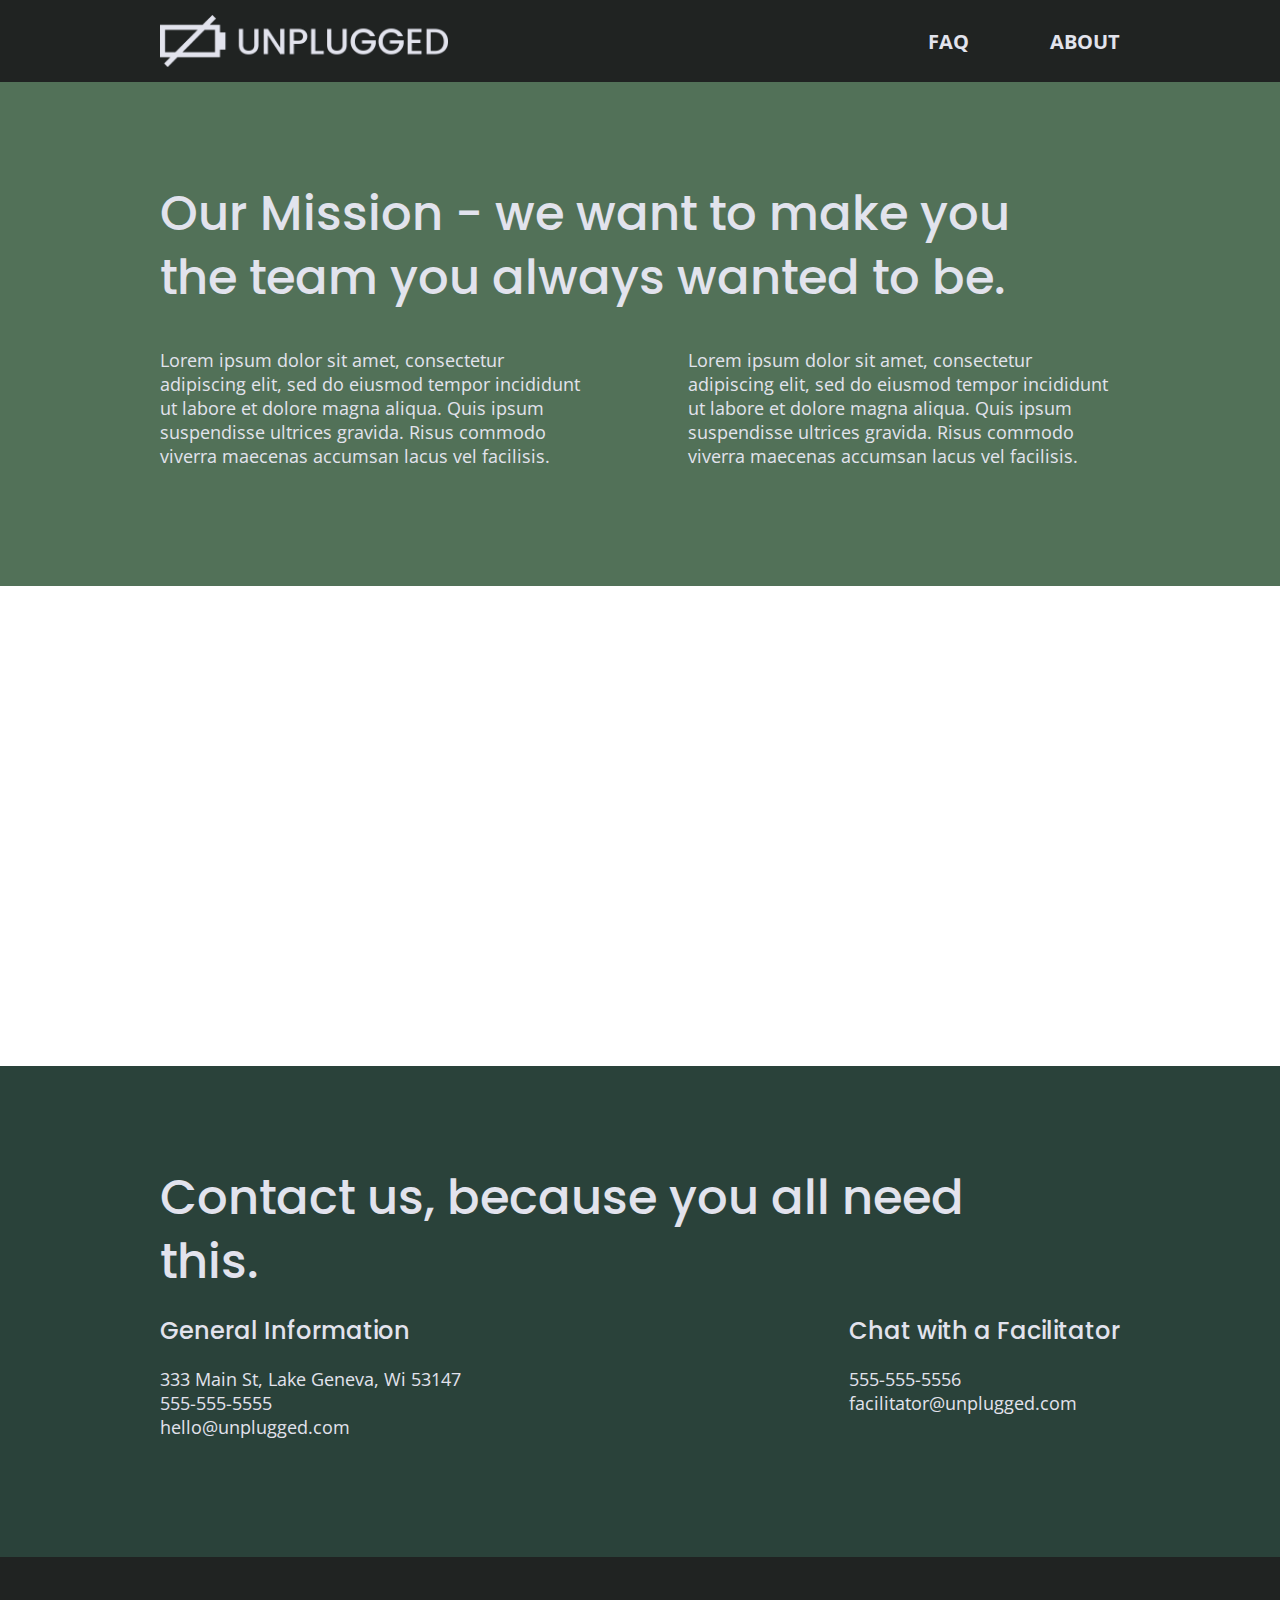
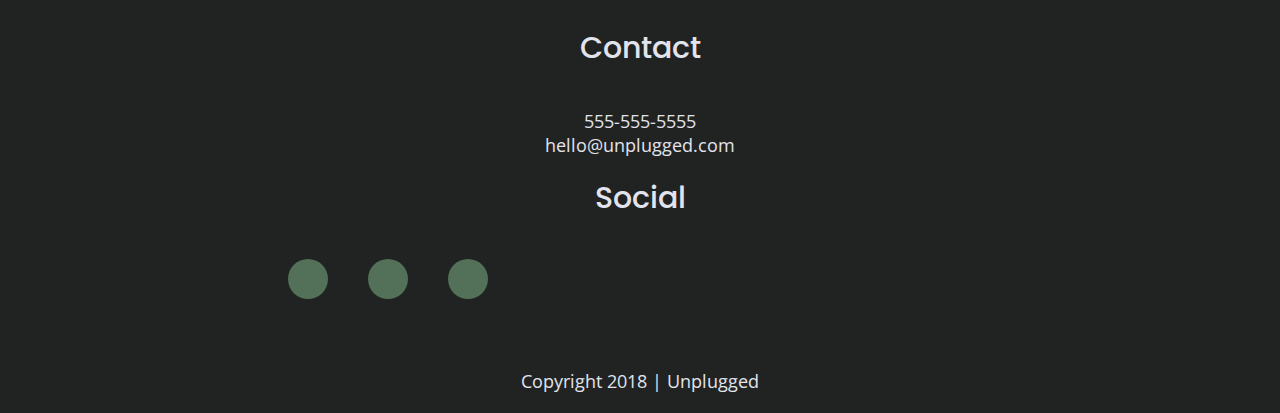
==== commit 40a16f38: "Merge branch 'master' into desktop" ====
--- a/about/index.html
+++ b/about/index.html
@@ -67,7 +67,8 @@
                     <h4>General Information</h4>
                     <p>333 Main St, Lake Geneva, Wi 53147
                         <br>
-                        555-555-5555br  
+                        555-555-5555
+                        <br>  
                         hello@unplugged.com
                     </p>
                 </div>
--- a/css/main.css
+++ b/css/main.css
@@ -346,6 +346,7 @@
   flex-flow: row wrap;
 }
 
+
 /* -------------------- FAQ Page Styles ---------------------------*/
 
 .faq {
@@ -678,22 +679,6 @@
   font-size: 1.5em;
 }
 
-
-
-/* Footer Styles */
-
-  footer .content-wrapper {
-    width: 65%;
-    margin: 100px 0;
-  }
-
-  footer .footer-content {
-    display: flex;
-    justify-content: space-between;
-    align-items: center;
-    flex-direction: row;
-  }
-
   footer h4 {
     font-size: 1.5em;
     margin-bottom: 40px;
